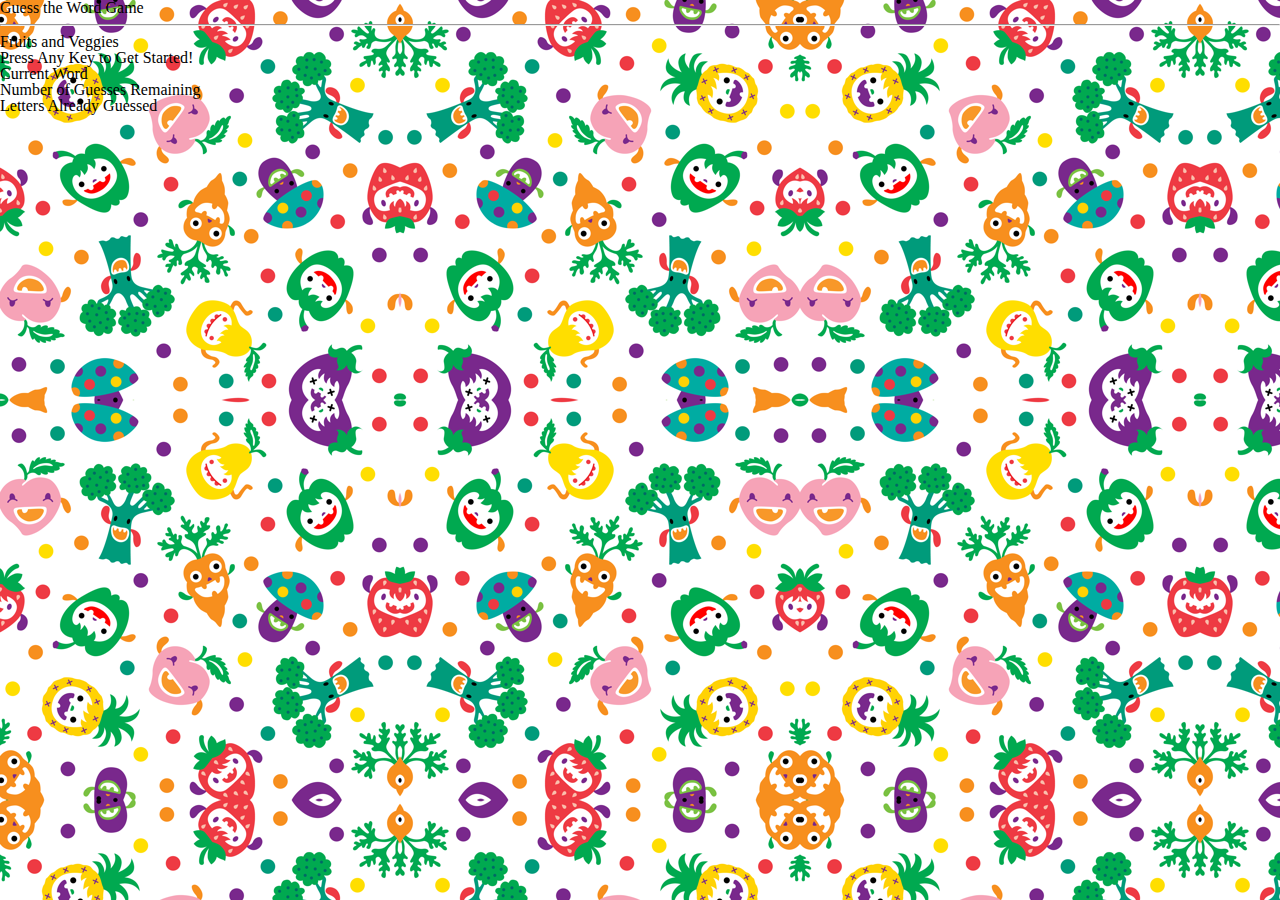
==== index.html @ 95ad5606 "Homework week 3 edit 2" ====
<!DOCTYPE html>
<html>
<head>
	<title>Hangman Game</title>
	
	<!--Reset File -->
	<link rel="stylesheet" type="text/css" href="assets/css/reset.css">
  <!-- Bootstrap File -->
	<link rel="stylesheet" href="https://maxcdn.bootstrapcdn.com/bootstrap/3.3.6/css/bootstrap.min.css" integrity="sha384-1q8mTJOASx8j1Au+a5WDVnPi2lkFfwwEAa8hDDdjZlpLegxhjVME1fgjWPGmkzs7" crossorigin="anonymous">
  <!-- Style CSS File-->
	<link rel="stylesheet" type="text/css" href="assets/css/style.css">
	<!--Javascript-->
	<script type="text/javascript" src="assets/javascript/game.js"></script>

</head>
<body>
<!--Container -->
<div class="container">
<!--Jumbotron with Title -->
	<div class="jumbotron">
		<!--I'm not calling it hangman after seeing that comic! :p -->
		<h1 class= "text-center"><strong>Guess the Word Game</strong></h1>
		<hr>
		<h4 class="text-center">Fruits and Veggies</h4>
	</div>

	<div class="row">
	<!--Left Side -->
		<div class="col-lg-6">
	  <!--User Input-->
			<div class="panel panel-default">
				<div class="panel-heading">
					<h3 class="panel-title">Press Any Key to Get Started!</h3>
				</div>
			<div class="panel-body">
				<div class="text-center">
					<h3 class="panel-title">Current Word</h3>
					<!--user guess-->
				</div>
			</div>			
		</div>


	  <!--Number of Guesses Remaining-->
			<div class="panel panel-default">
				<div class="panel-heading">
					<h3 class="panel-title">Number of Guesses Remaining</h3>		
				</div>
				<div class="panel-body">
					<div class="text-center">
						<!--Number of guesses left-->
					</div>
				</div>			
			</div>

	
	  <!--Letters Uses-->
			<div class="panel panel-default">
				<div class="panel-heading">
					<h3 class="panel-title">Letters Already Guessed</h3>		
				</div>
				<div class="panel-body">
					<div class="text-center">
						<!--guessed letter-->
					</div>
				</div>			
			</div>
		</div>

	<!-- Right Panel (fruits and veggies images)-->
	<div class="col-lg-6">
	<!--insert image links-->
	</div>
	
	</div>
</div>
</body>
</html>


<!--

1. make html lines. title, instructions, number of guess remaining, letters already guessed, current word, wins, and the word itself. 
2.
---- assets/css/style.css ----
body {
    background-image: url("../images/VandF.png");

}

.jumbotron {

}
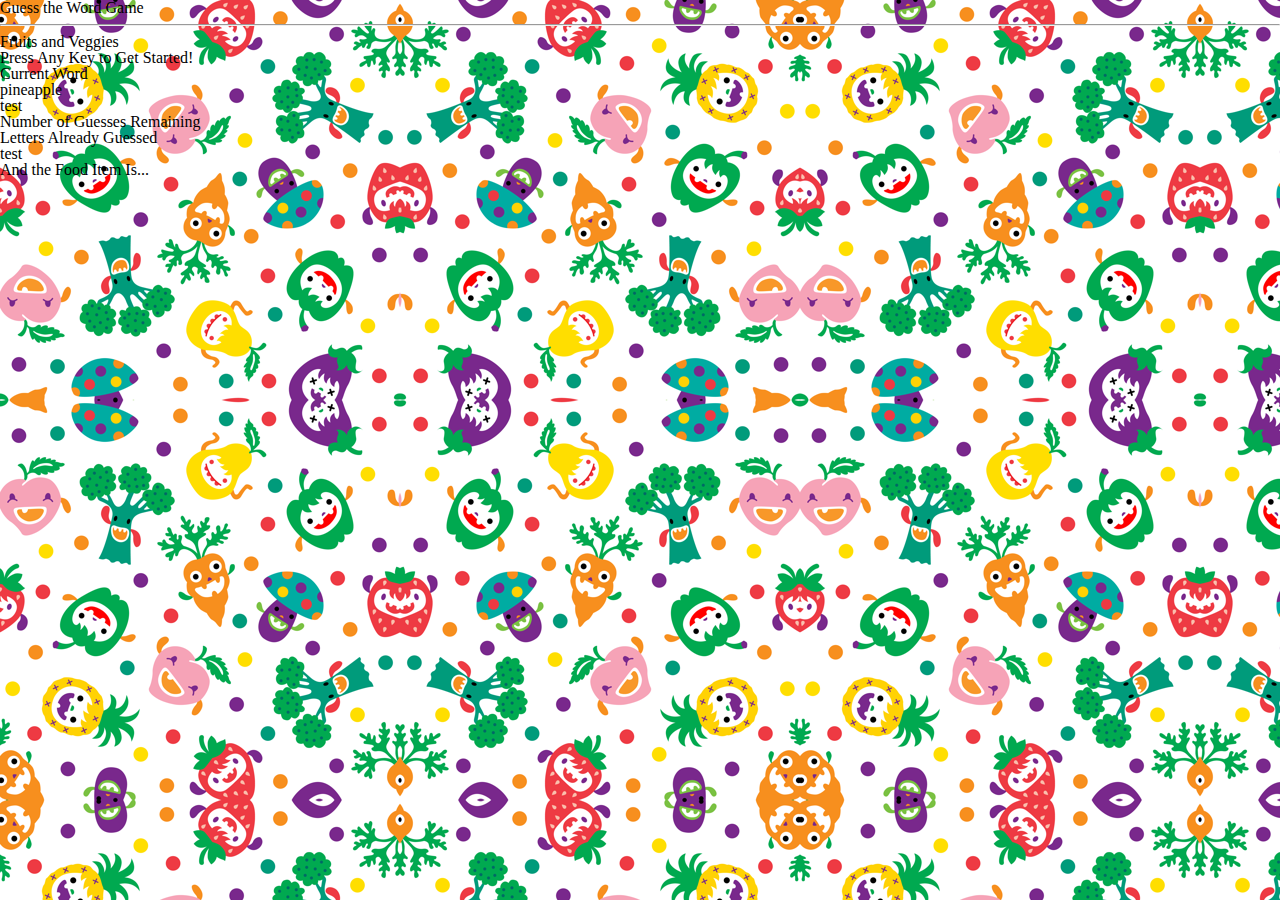
==== commit 272945fb: "homework week 3 edit 3" ====
--- a/index.html
+++ b/index.html
@@ -1,7 +1,7 @@
 <!DOCTYPE html>
 <html>
 <head>
-	<title>Hangman Game</title>
+	<title>GtW Game</title>
 	
 	<!--Reset File -->
 	<link rel="stylesheet" type="text/css" href="assets/css/reset.css">
@@ -36,6 +36,8 @@
 				<div class="text-center">
 					<h3 class="panel-title">Current Word</h3>
 					<!--user guess-->
+					<p id="word">test</p>
+					<p id="guessed">test</p>
 				</div>
 			</div>			
 		</div>
@@ -49,6 +51,7 @@
 				<div class="panel-body">
 					<div class="text-center">
 						<!--Number of guesses left-->
+						<p id="counter2"></p>
 					</div>
 				</div>			
 			</div>
@@ -61,24 +64,34 @@
 				</div>
 				<div class="panel-body">
 					<div class="text-center">
-						<!--guessed letter-->
+						<p id="wrong">test</p>
+						
 					</div>
 				</div>			
 			</div>
 		</div>
 
 	<!-- Right Panel (fruits and veggies images)-->
-	<div class="col-lg-6">
-	<!--insert image links-->
-	</div>
+		<div class="col-lg-6">
+			<div class="panel panel-default">
+				  <div class="panel-heading">
+				    	<h3 class="panel-title">And the Food Item Is...</h3>
+				  </div>
+				  <div class="panel-body">
+					  <div class="text-center">
+  					 <!--insert image links-->
+  					 <img src="" class="images">
+					  </div>
+				  </div>
+			</div>
+		</div>
 	
-	</div>
-</div>
+	</div><!--closing tag for row-->
+</div> <!--Closing tag for container-->
 </body>
 </html>
 
 
 <!--
-
 1. make html lines. title, instructions, number of guess remaining, letters already guessed, current word, wins, and the word itself. 
-2. +2. Javascript: for loops, var, functions, ...-->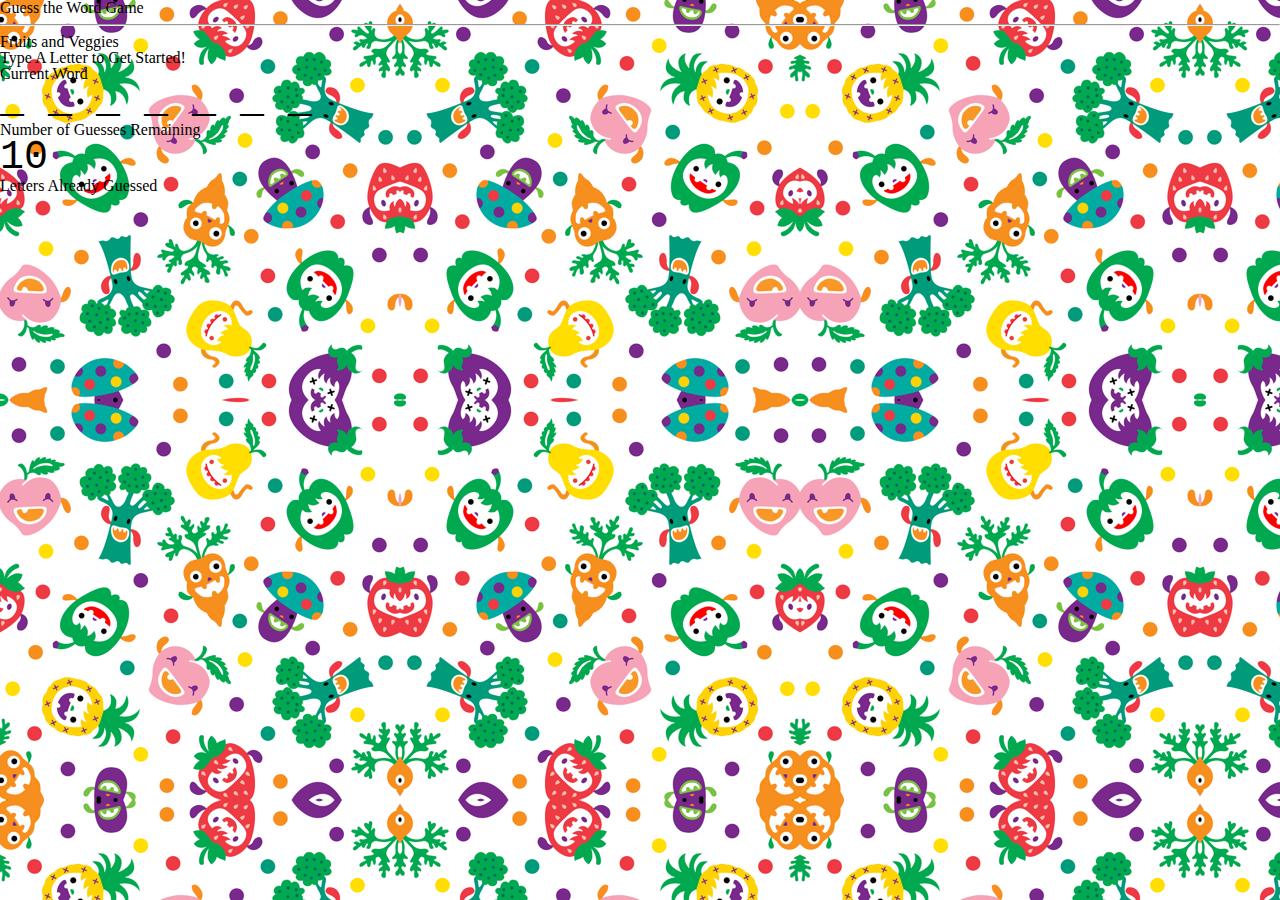
==== commit 5a222fd1: "homework week 3 edit 4" ====
--- a/index.html
+++ b/index.html
@@ -26,18 +26,18 @@
 
 	<div class="row">
 	<!--Left Side -->
-		<div class="col-lg-6">
+		<div class="col-lg-12">
 	  <!--User Input-->
 			<div class="panel panel-default">
 				<div class="panel-heading">
-					<h3 class="panel-title">Press Any Key to Get Started!</h3>
+					<h3 class="panel-title">Type A Letter to Get Started!</h3>
 				</div>
 			<div class="panel-body">
 				<div class="text-center">
 					<h3 class="panel-title">Current Word</h3>
 					<!--user guess-->
-					<p id="word">test</p>
-					<p id="guessed">test</p>
+					<p id="word"></p>
+					<p id="guessed"></p>
 				</div>
 			</div>			
 		</div>
@@ -64,25 +64,10 @@
 				</div>
 				<div class="panel-body">
 					<div class="text-center">
-						<p id="wrong">test</p>
+						<p id="wrong"></p>
 						
 					</div>
 				</div>			
-			</div>
-		</div>
-
-	<!-- Right Panel (fruits and veggies images)-->
-		<div class="col-lg-6">
-			<div class="panel panel-default">
-				  <div class="panel-heading">
-				    	<h3 class="panel-title">And the Food Item Is...</h3>
-				  </div>
-				  <div class="panel-body">
-					  <div class="text-center">
-  					 <!--insert image links-->
-  					 <img src="" class="images">
-					  </div>
-				  </div>
 			</div>
 		</div>
 	
--- a/assets/css/style.css
+++ b/assets/css/style.css
@@ -7,3 +7,8 @@
 
 }
 
+p {
+	font-size: 30pt;
+	font-family: Courier;
+}
+
